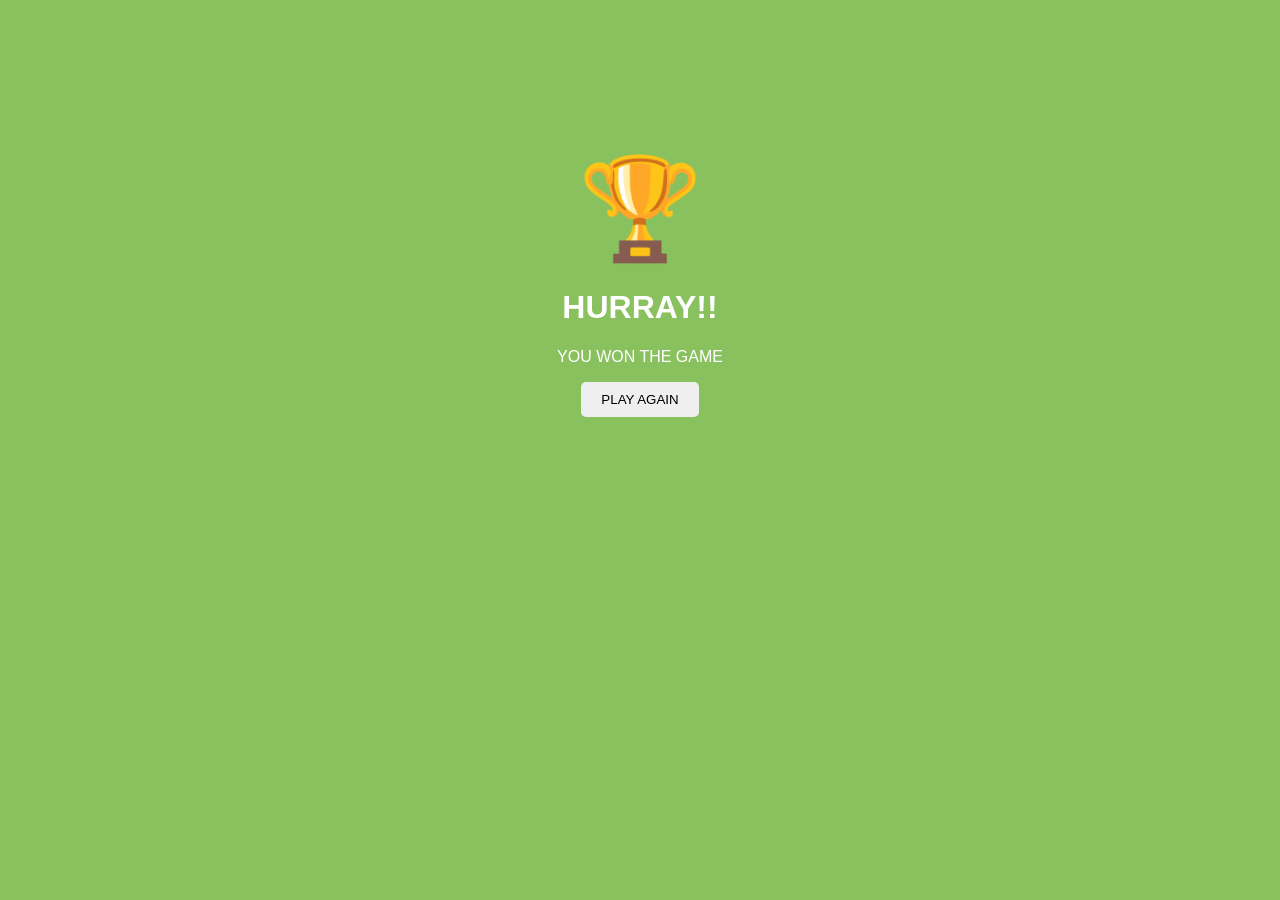
==== hurray.html @ 0fefd52f "first commit" ====
<!DOCTYPE html>
<html>
<head>
  <title>Hurray</title>
  <link rel="stylesheet" href="style.css">
</head>
<body class="center">

  <div class="trophy">🏆</div>
  <h1>HURRAY!!</h1>
  <p>YOU WON THE GAME</p>
  <button id="play-again">PLAY AGAIN</button>

  <script src="script.js"></script>
</body>
</html>
---- style.css ----
body {
  margin: 0;
  font-family: Arial, sans-serif;
  background: #89C15E;
  color: white;
}

.header {
  display: flex;
  justify-content: space-between;
  align-items: center;
  border: 2px solid white;
  padding: 20px;
  margin: 20px;
  border-radius: 10px;
}

.logo {
  font-weight: bold;
  line-height: 1.2;
}

.score-board {
  display: flex;
  gap: 20px;
}

.score-box {
  background: white;
  color: black;
  padding: 10px 20px;
  border-radius: 10px;
  text-align: center;
  min-width: 100px;
}

.triangle {
  position: relative;
  width: 300px;
  height: 300px;
  margin: 60px auto;
}

.choice {
  width: 100px;
  height: 100px;
  border-radius: 50%;
  font-size: 30px;
  border: 10px solid;
  cursor: pointer;
  background: white;
}

.stone {
  border-color: #0074B6;
  position: absolute;
  top: 0;
  left: 100px;
}

.paper {
  border-color: #FFA943;
  position: absolute;
  bottom: 0;
  left: 0;
}

.scissor {
  border-color: #BD00FF;
  position: absolute;
  bottom: 0;
  right: 0;
}

.result-container {
  display: flex;
  justify-content: space-around;
  align-items: center;
  margin-top: 80px;
}

.circle {
  width: 120px;
  height: 120px;
  border-radius: 50%;
  background: white;
  display: flex;
  justify-content: center;
  align-items: center;
  font-size: 40px;
}

.winner {
  box-shadow:
    0 0 0 20px rgba(0,255,0,0.3),
    0 0 0 40px rgba(0,255,0,0.2),
    0 0 0 60px rgba(0,255,0,0.1);
}

button {
  padding: 10px 20px;
  border: none;
  border-radius: 5px;
  cursor: pointer;
}

/* RULES BUTTON */
.rules-btn {
  position: fixed;
  bottom: 30px;
  right: 30px;
  padding: 8px 20px;
  border: 2px solid white;
  background: transparent;
  color: white;
  border-radius: 8px;
  font-weight: bold;
  cursor: pointer;
}

/* POPUP CONTAINER */
.rules-popup {
  position: fixed;
  bottom: 90px;
  right: 30px;
}

/* RULES BOX */
.rules-box {
  width: 280px;
  background: #004429;
  border: 7px solid white;
  border-radius: 10px;
  padding: 20px;
  color: white;
  position: relative;
}

.rules-box h2 {
  text-align: center;
  margin-bottom: 15px;
}

.rules-box ul {
  padding-left: 20px;
}

.rules-box li {
  margin-bottom: 10px;
  font-size: 14px;
}

/* CLOSE BUTTON */
.close-btn {
  position: absolute;
  top: -15px;
  right: -15px;
  width: 40px;
  height: 40px;
  background: red;
  color: white;
  border-radius: 50%;
  display: flex;
  justify-content: center;
  align-items: center;
  font-weight: bold;
  cursor: pointer;
  border: 3px solid white;
}

/* HIDDEN */
.hidden {
  display: none;
}

.modal {
  position: fixed;
  top: 0;
  left: 0;
  width: 100%;
  height: 100%;
  background: rgba(0,0,0,0.6);
  display: flex;
  justify-content: center;
  align-items: center;
}

.modal-content {
  background: #004429;
  padding: 20px;
  border-radius: 10px;
}

.hidden {
  display: none;
}

.center {
  text-align: center;
  margin-top: 150px;
}

.trophy {
  font-size: 100px;
  animation: pop 0.6s infinite alternate;
}

@keyframes pop {
  from { transform: scale(1); }
  to { transform: scale(1.2); }
}
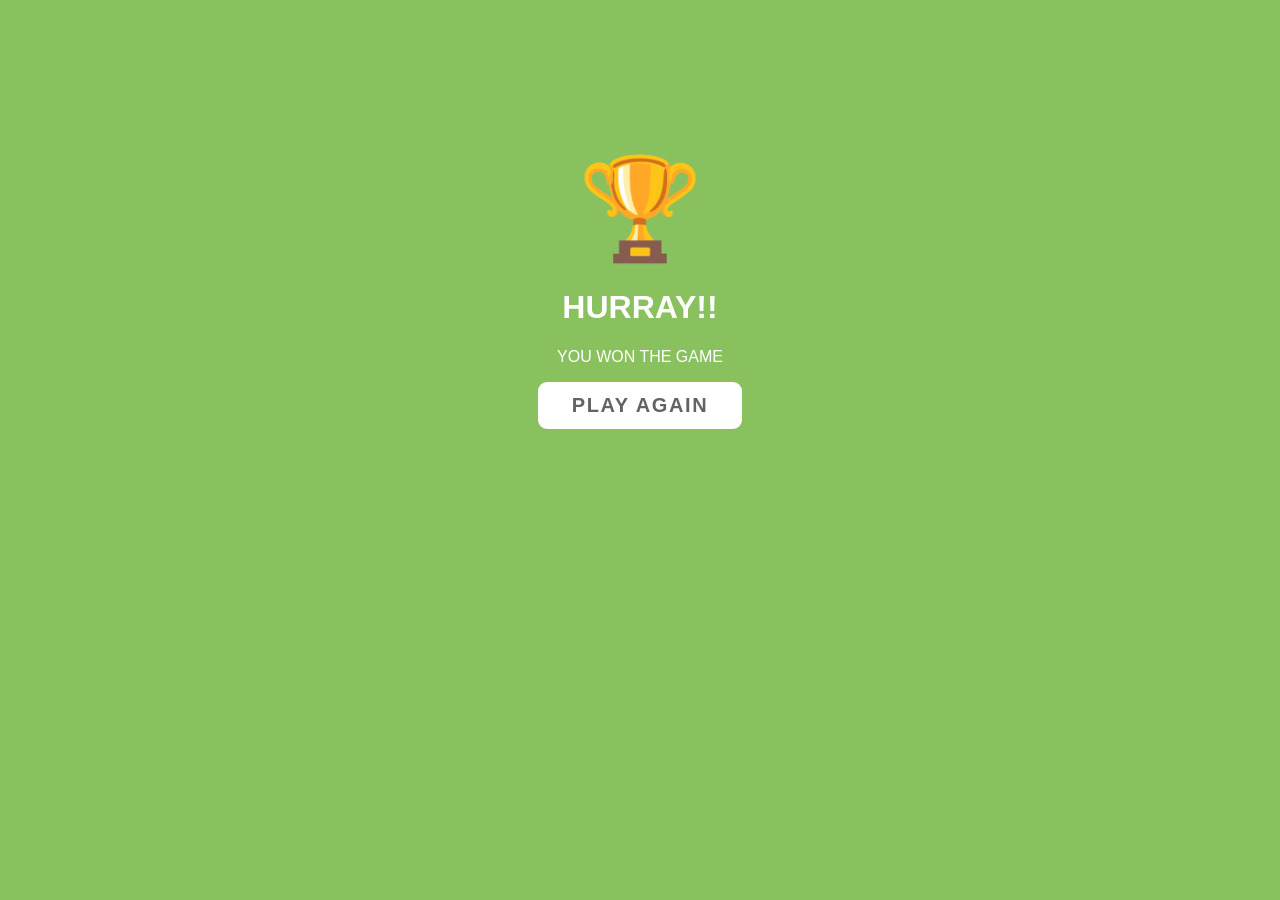
==== commit 6e234be0: "update" ====
--- a/hurray.html
+++ b/hurray.html
@@ -2,7 +2,7 @@
 <html>
 <head>
   <title>Hurray</title>
-  <link rel="stylesheet" href="style.css">
+  <link rel="stylesheet" href="assets/css/style.css">
 </head>
 <body class="center">
 
@@ -11,6 +11,6 @@
   <p>YOU WON THE GAME</p>
   <button id="play-again">PLAY AGAIN</button>
 
-  <script src="script.js"></script>
+  <script src="assets/js/script.js"></script>
 </body>
 </html>
--- a/assets/css/style.css
+++ b/assets/css/style.css
@@ -0,0 +1,351 @@
+body {
+  margin: 0;
+  font-family: "Segoe UI", Tahoma, Geneva, Verdana, sans-serif;
+  background: #89C15E;
+  color: white;
+}
+
+.header {
+  display: flex;
+  justify-content: space-between;
+  align-items: center;
+  border: 3px solid #ffffff;
+  padding: 18px 22px;
+  margin: 22px auto;
+  border-radius: 14px;
+  width: min(1120px, calc(100% - 44px));
+  box-sizing: border-box;
+}
+
+.logo {
+  font-size: 50px;
+  font-weight: 800;
+  letter-spacing: 0.1em;
+  line-height: 1.2;
+  text-transform: uppercase;
+}
+
+.score-board {
+  display: flex;
+  gap: 18px;
+}
+
+.score-box {
+  background: #ffffff;
+  color: #252525;
+  padding: 8px 18px;
+  border-radius: 10px;
+  text-align: center;
+  min-width: 128px;
+}
+
+.score-box p {
+  margin: 0;
+  font-size: 13px;
+  font-weight: 700;
+  letter-spacing: 0.12em;
+  color: #656565;
+  line-height: 1.4;
+  text-transform: uppercase;
+}
+
+.score-box h2 {
+  margin: 8px 0 0;
+  font-size: 56px;
+  line-height: 1;
+  font-weight: 800;
+}
+
+.triangle {
+  position: relative;
+  width: 320px;
+  height: 320px;
+  margin: 82px auto 0;
+}
+
+.choice {
+  width: 124px;
+  height: 124px;
+  border-radius: 50%;
+  border: 16px solid;
+  box-sizing: border-box;
+  cursor: pointer;
+  background: white;
+  display: flex;
+  align-items: center;
+  justify-content: center;
+  padding: 0;
+  box-shadow: 0 4px 10px rgba(0, 0, 0, 0.25);
+}
+
+.choice img {
+  width: 56px;
+  height: 56px;
+  display: block;
+  object-fit: contain;
+}
+
+.stone {
+  border-color: #0074B6;
+  position: absolute;
+  top: 0;
+  left: 50%;
+  transform: translateX(-50%);
+}
+
+.paper {
+  border-color: #FFA943;
+  position: absolute;
+  bottom: 0;
+  left: 10px;
+}
+
+.scissor {
+  border-color: #BD00FF;
+  position: absolute;
+  bottom: 0;
+  right: 10px;
+}
+
+.result-container {
+  display: flex;
+  justify-content: center;
+  align-items: flex-start;
+  gap: clamp(20px, 4vw, 60px);
+  margin-top: 72px;
+  padding: 0 16px;
+}
+
+.picked {
+  text-align: center;
+}
+
+.picked p {
+  margin: 0 0 24px;
+  font-size: 28px;
+  font-weight: 700;
+  letter-spacing: 0.12em;
+}
+
+.player-side .circle,
+.pc-side .circle {
+  border-width: 16px;
+  border-style: solid;
+  border-color: transparent;
+}
+
+.circle {
+  width: 180px;
+  height: 180px;
+  border-radius: 50%;
+  background: white;
+  display: flex;
+  justify-content: center;
+  align-items: center;
+  margin: 0 auto;
+  box-sizing: border-box;
+  box-shadow: 0 8px 14px rgba(0, 0, 0, 0.2) inset, 0 6px 12px rgba(0, 0, 0, 0.2);
+}
+
+.circle img {
+  width: 70px;
+  height: 70px;
+}
+
+.ring-stone {
+  border-color: #0074B6 !important;
+}
+
+.ring-paper {
+  border-color: #FFA943 !important;
+}
+
+.ring-scissor {
+  border-color: #BD00FF !important;
+}
+
+.winner {
+  box-shadow:
+    0 0 0 32px rgba(46, 185, 42, 0.9),
+    0 0 0 64px rgba(46, 185, 42, 0.5),
+    0 0 0 94px rgba(46, 185, 42, 0.25);
+}
+
+.result-center {
+  text-align: center;
+  padding-top: 90px;
+}
+
+#result-text {
+  margin: 0 0 22px;
+  font-size: clamp(30px, 4vw, 64px);
+  line-height: 1.05;
+  letter-spacing: 0.08em;
+  font-weight: 800;
+  text-transform: uppercase;
+  white-space: pre-line;
+}
+
+#play-again {
+  background: #ffffff;
+  color: #636363;
+  padding: 12px 34px;
+  border-radius: 9px;
+  font-size: 20px;
+  font-weight: 700;
+  letter-spacing: 0.08em;
+  text-transform: uppercase;
+}
+
+button {
+  padding: 10px 20px;
+  border: none;
+  border-radius: 5px;
+  cursor: pointer;
+}
+
+/* RULES BUTTON */
+.rules-btn {
+  position: fixed;
+  bottom: 30px;
+  right: 30px;
+  padding: 8px 20px;
+  border: 2px solid white;
+  background: transparent;
+  color: white;
+  border-radius: 8px;
+  font-weight: bold;
+  cursor: pointer;
+}
+
+/* POPUP CONTAINER */
+.rules-popup {
+  position: fixed;
+  bottom: 90px;
+  right: 30px;
+}
+
+/* RULES BOX */
+.rules-box {
+  width: 280px;
+  background: #004429;
+  border: 7px solid white;
+  border-radius: 10px;
+  padding: 20px;
+  color: white;
+  position: relative;
+}
+
+.rules-box h2 {
+  text-align: center;
+  margin-bottom: 15px;
+}
+
+.rules-box ul {
+  padding-left: 20px;
+}
+
+.rules-box li {
+  margin-bottom: 10px;
+  font-size: 14px;
+}
+
+/* CLOSE BUTTON */
+.close-btn {
+  position: absolute;
+  top: -15px;
+  right: -15px;
+  width: 40px;
+  height: 40px;
+  background: red;
+  color: white;
+  border-radius: 50%;
+  display: flex;
+  justify-content: center;
+  align-items: center;
+  font-weight: bold;
+  cursor: pointer;
+  border: 3px solid white;
+}
+
+/* HIDDEN */
+.hidden {
+  display: none;
+}
+
+.modal {
+  position: fixed;
+  top: 0;
+  left: 0;
+  width: 100%;
+  height: 100%;
+  background: rgba(0,0,0,0.6);
+  display: flex;
+  justify-content: center;
+  align-items: center;
+}
+
+.modal-content {
+  background: #004429;
+  padding: 20px;
+  border-radius: 10px;
+}
+
+.hidden {
+  display: none;
+}
+
+.center {
+  text-align: center;
+  margin-top: 150px;
+}
+
+.trophy {
+  font-size: 100px;
+  animation: pop 0.6s infinite alternate;
+}
+
+@keyframes pop {
+  from { transform: scale(1); }
+  to { transform: scale(1.2); }
+}
+
+@media (max-width: 900px) {
+  .logo {
+    font-size: 34px;
+  }
+
+  .header {
+    padding: 14px;
+  }
+
+  .score-box {
+    min-width: 110px;
+    padding: 8px 12px;
+  }
+
+  .score-box h2 {
+    font-size: 44px;
+  }
+
+  .result-container {
+    flex-wrap: wrap;
+    gap: 24px;
+    margin-top: 40px;
+  }
+
+  .result-center {
+    order: 3;
+    width: 100%;
+    padding-top: 8px;
+  }
+
+  .picked p {
+    font-size: 20px;
+  }
+
+  .circle {
+    width: 150px;
+    height: 150px;
+  }
+}
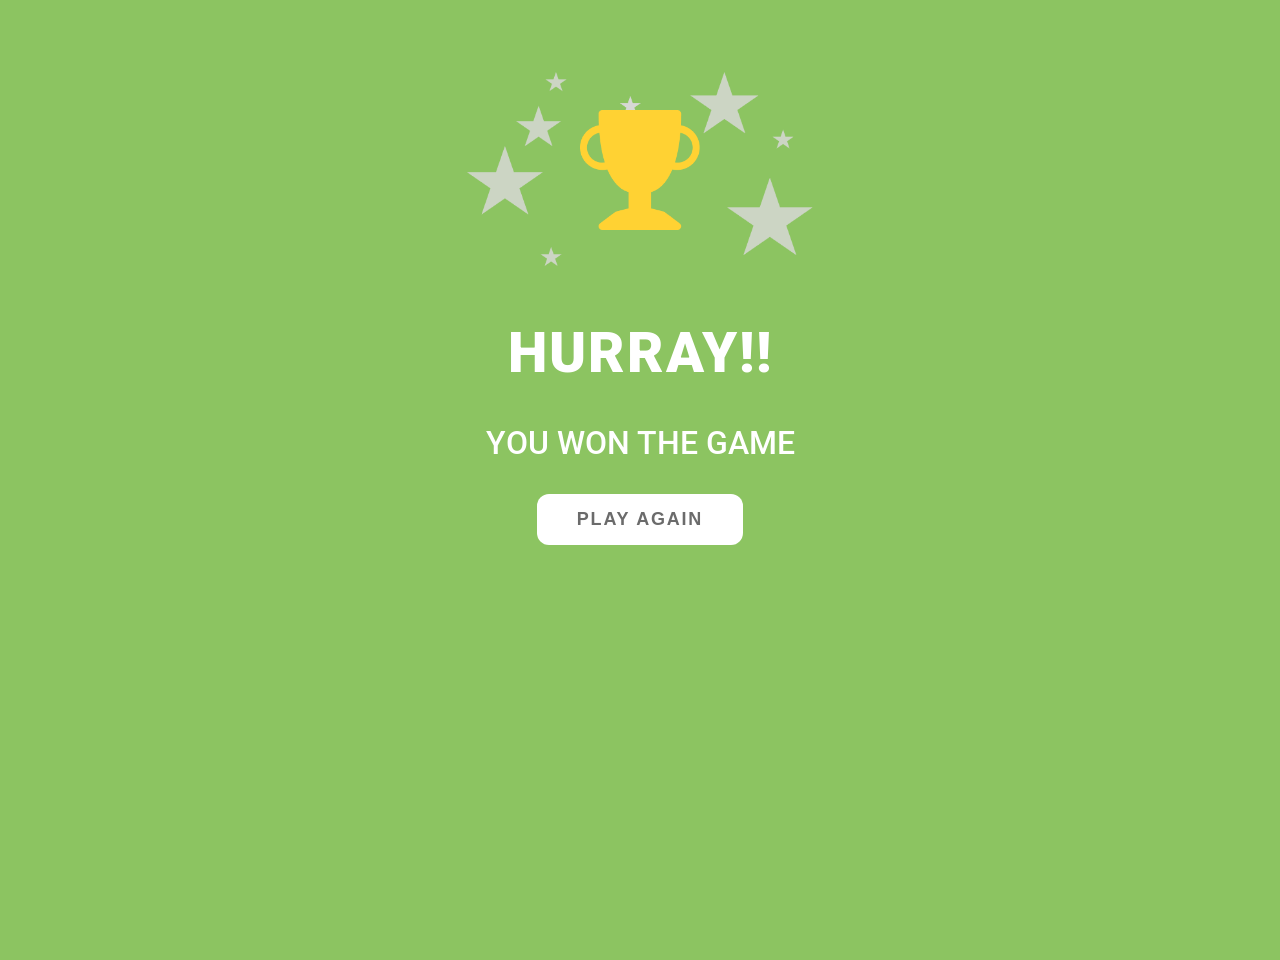
==== commit f9ff221a: "Changes" ====
--- a/hurray.html
+++ b/hurray.html
@@ -1,16 +1,23 @@
 <!DOCTYPE html>
 <html>
+
 <head>
   <title>Hurray</title>
+  <link rel="preconnect" href="https://fonts.googleapis.com">
+  <link rel="preconnect" href="https://fonts.gstatic.com" crossorigin>
+  <link href="https://fonts.googleapis.com/css2?family=Roboto:wght@400;500;700;900&display=swap" rel="stylesheet">
   <link rel="stylesheet" href="assets/css/style.css">
 </head>
+
 <body class="center">
-
-  <div class="trophy">🏆</div>
-  <h1>HURRAY!!</h1>
-  <p>YOU WON THE GAME</p>
+  <div class="hurray-graphic">
+    <img src="assets/images/starts.png" alt="stars" class="stars-bg">
+    <img src="assets/images/trophy.png" alt="trophy" class="trophy-center">
+  </div>
+  <h1 class="hurray-title">HURRAY!!</h1>
+  <p class="hurray-subtitle">YOU WON THE GAME</p>
   <button id="play-again">PLAY AGAIN</button>
-
   <script src="assets/js/script.js"></script>
 </body>
+
 </html>
--- a/assets/css/style.css
+++ b/assets/css/style.css
@@ -1,19 +1,38 @@
+.trophy-stars-wrapper {
+  position: relative;
+  width: 400px;
+  height: 220px;
+  margin: 0 auto;
+}
+
+.trophy-stars-wrapper .star {
+  position: absolute;
+  z-index: 1;
+}
+
+.trophy-stars-wrapper .trophy {
+  position: absolute;
+  z-index: 2;
+}
+
 body {
   margin: 0;
-  font-family: "Segoe UI", Tahoma, Geneva, Verdana, sans-serif;
-  background: #89C15E;
+  font-family: "Roboto", sans-serif;
+  background: #8CC461;
   color: white;
+  overflow: hidden;
+  height: 100vh;
 }
 
 .header {
   display: flex;
   justify-content: space-between;
   align-items: center;
-  border: 3px solid #ffffff;
+  border: 4px solid #ffffff;
   padding: 18px 22px;
-  margin: 22px auto;
-  border-radius: 14px;
-  width: min(1120px, calc(100% - 44px));
+  margin: 40px auto;
+  border-radius: 20px;
+  width: min(800px, calc(100% - 40px));
   box-sizing: border-box;
 }
 
@@ -58,16 +77,45 @@
 
 .triangle {
   position: relative;
-  width: 320px;
-  height: 320px;
-  margin: 82px auto 0;
-}
-
+  width: 420px;
+  height: 340px;
+  margin: 80px auto;
+}
+
+.line {
+  position: absolute;
+  height: 10px;
+  background: rgba(0,0,0,0.64);
+  border-radius: 6px;
+  z-index: 1;
+}
+
+.line1 {
+  width: 170px;
+  top: 75px;
+  left: 125px;
+}
+
+
+.line2 {
+  width: 180px;
+  top: 155px;
+  left: 40px;
+  transform: rotate(60deg);
+}
+
+/* right diagonal (scissors ↔ paper) */
+.line3 {
+  width: 180px;
+  top: 155px;
+  right: 40px;
+  transform: rotate(-60deg);
+}
 .choice {
-  width: 124px;
-  height: 124px;
+  width: 150px;
+  height: 150px;
   border-radius: 50%;
-  border: 16px solid;
+  border: 18px solid;
   box-sizing: border-box;
   cursor: pointer;
   background: white;
@@ -76,6 +124,7 @@
   justify-content: center;
   padding: 0;
   box-shadow: 0 4px 10px rgba(0, 0, 0, 0.25);
+  z-index: 2;
 }
 
 .choice img {
@@ -89,22 +138,22 @@
   border-color: #0074B6;
   position: absolute;
   top: 0;
+  left: 0;
+}
+
+.paper {
+  border-color: #FFA943;
+  position: absolute;
+  bottom: 0;
   left: 50%;
   transform: translateX(-50%);
 }
 
-.paper {
-  border-color: #FFA943;
-  position: absolute;
-  bottom: 0;
-  left: 10px;
-}
-
 .scissor {
   border-color: #BD00FF;
   position: absolute;
-  bottom: 0;
-  right: 10px;
+  top: 0;
+  right: 0;
 }
 
 .result-container {
@@ -169,6 +218,21 @@
     0 0 0 32px rgba(46, 185, 42, 0.9),
     0 0 0 64px rgba(46, 185, 42, 0.5),
     0 0 0 94px rgba(46, 185, 42, 0.25);
+  animation: pulse 1s infinite;
+}
+
+@keyframes pulse {
+  0% {
+    transform: scale(1);
+  }
+
+  50% {
+    transform: scale(1.1);
+  }
+
+  100% {
+    transform: scale(1);
+  }
 }
 
 .result-center {
@@ -188,14 +252,18 @@
 
 #play-again {
   background: #ffffff;
-  color: #636363;
-  padding: 12px 34px;
-  border-radius: 9px;
-  font-size: 20px;
+  color: #6B6B6B;
+  padding: 15px 40px;
+  border-radius: 12px;
+  font-size: 18px;
   font-weight: 700;
-  letter-spacing: 0.08em;
+  letter-spacing: 0.1em;
   text-transform: uppercase;
-}
+  margin-top: 10px;
+  cursor: pointer;
+}
+
+
 
 button {
   padding: 10px 20px;
@@ -218,14 +286,13 @@
   cursor: pointer;
 }
 
-/* POPUP CONTAINER */
+
 .rules-popup {
   position: fixed;
   bottom: 90px;
   right: 30px;
 }
 
-/* RULES BOX */
 .rules-box {
   width: 280px;
   background: #004429;
@@ -253,19 +320,20 @@
 /* CLOSE BUTTON */
 .close-btn {
   position: absolute;
-  top: -15px;
-  right: -15px;
-  width: 40px;
-  height: 40px;
-  background: red;
+  top: -25px;
+  right: -25px;
+  width: 50px;
+  height: 50px;
+  background: #FF0000;
   color: white;
   border-radius: 50%;
   display: flex;
   justify-content: center;
   align-items: center;
-  font-weight: bold;
-  cursor: pointer;
-  border: 3px solid white;
+  font-weight: 800;
+  font-size: 24px;
+  cursor: pointer;
+  border: 6px solid white;
 }
 
 /* HIDDEN */
@@ -279,7 +347,7 @@
   left: 0;
   width: 100%;
   height: 100%;
-  background: rgba(0,0,0,0.6);
+  background: rgba(0, 0, 0, 0.6);
   display: flex;
   justify-content: center;
   align-items: center;
@@ -295,19 +363,28 @@
   display: none;
 }
 
-.center {
-  text-align: center;
-  margin-top: 150px;
+.trophy-container {
+  position: relative;
+  display: inline-block;
 }
 
 .trophy {
-  font-size: 100px;
+  width: 200px;
   animation: pop 0.6s infinite alternate;
 }
 
-@keyframes pop {
-  from { transform: scale(1); }
-  to { transform: scale(1.2); }
+
+
+@keyframes sparkle {
+  from {
+    transform: scale(0.8) rotate(0deg);
+    opacity: 0.7;
+  }
+
+  to {
+    transform: scale(1.2) rotate(180deg);
+    opacity: 1;
+  }
 }
 
 @media (max-width: 900px) {
@@ -349,3 +426,59 @@
     height: 150px;
   }
 }
+.hurray-graphic {
+  position: relative;
+  width: 350px;
+  height: 220px;
+  margin: 60px auto 0 auto;
+  display: flex;
+  justify-content: center;
+  align-items: center;
+}
+
+.stars-bg {
+  position: absolute;
+  top: 0;
+  left: 0;
+  width: 350px;
+  height: 220px;
+  object-fit: contain;
+  z-index: 1;
+}
+
+.trophy-center {
+  position: absolute;
+  top: 50%;
+  left: 50%;
+  width: 120px;
+  transform: translate(-50%, -50%);
+  z-index: 2;
+}
+
+.hurray-title {
+  margin-top: 40px;
+  font-size: 56px;
+  letter-spacing: 2px;
+  text-align: center;
+  font-weight: 900;
+}
+
+.hurray-subtitle {
+  font-size: 32px;
+  margin-bottom: 32px;
+  text-align: center;
+  font-weight: 500;
+}
+#play-again {
+  background: #ffffff;
+  color: #6B6B6B;
+  padding: 15px 40px;
+  border-radius: 12px;
+  font-size: 18px;
+  font-weight: 700;
+  letter-spacing: 0.1em;
+  text-transform: uppercase;
+  margin: 20px auto;   /* centers the button */
+  display: block;      /* required for margin auto */
+  cursor: pointer;
+}
